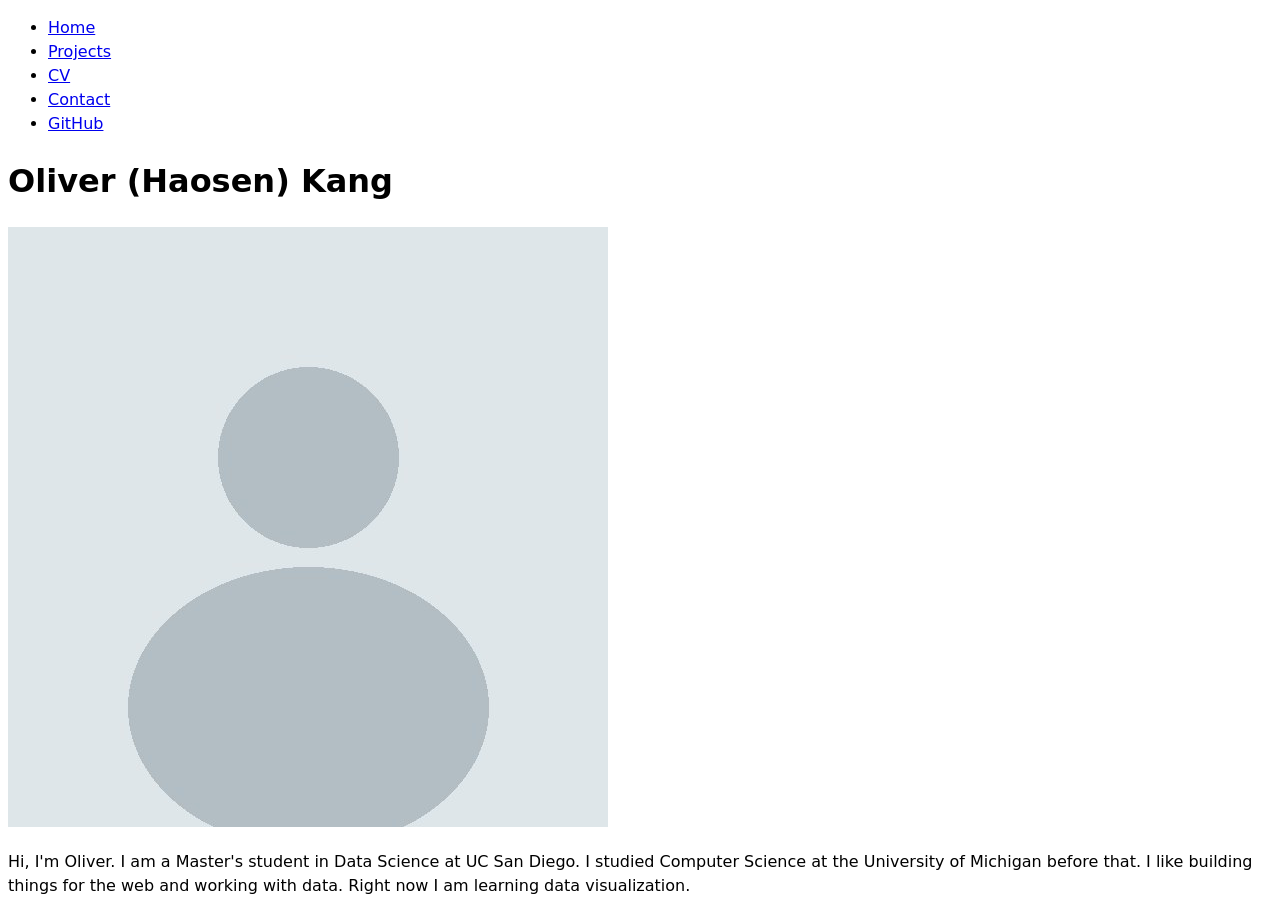
==== index.html @ 74714c7c "Add personal portfolio site (Lab 1)" ====
<!DOCTYPE html>
<html lang="en">
<head>
	<meta charset="UTF-8">
	<meta name="viewport" content="width=device-width, initial-scale=1.0">
	<title>Oliver Kang: Personal site and portfolio</title>
	<link rel="stylesheet" href="style.css">
</head>
<body>
	<nav>
		<ul>
			<li><a href=".">Home</a></li>
			<li><a href="projects/">Projects</a></li>
			<li><a href="cv/">CV</a></li>
			<li><a href="contact/">Contact</a></li>
			<li><a href="https://github.com/" target="_blank">GitHub</a></li>
		</ul>
	</nav>
	<h1>Oliver (Haosen) Kang</h1>
	<img src="images/photo.jpg" alt="A photo of Oliver Kang">
	<p>Hi, I'm Oliver. I am a Master's student in Data Science at UC San Diego.
		I studied Computer Science at the University of Michigan before that.
		I like building things for the web and working with data.
		Right now I am learning data visualization.
	</p>
</body>
</html>
---- style.css ----
body {
	/* Set line height to 1.5 times the font size
	   and use the OS’s UI font as the website font
	 */
	font: 100%/1.5 system-ui;
}
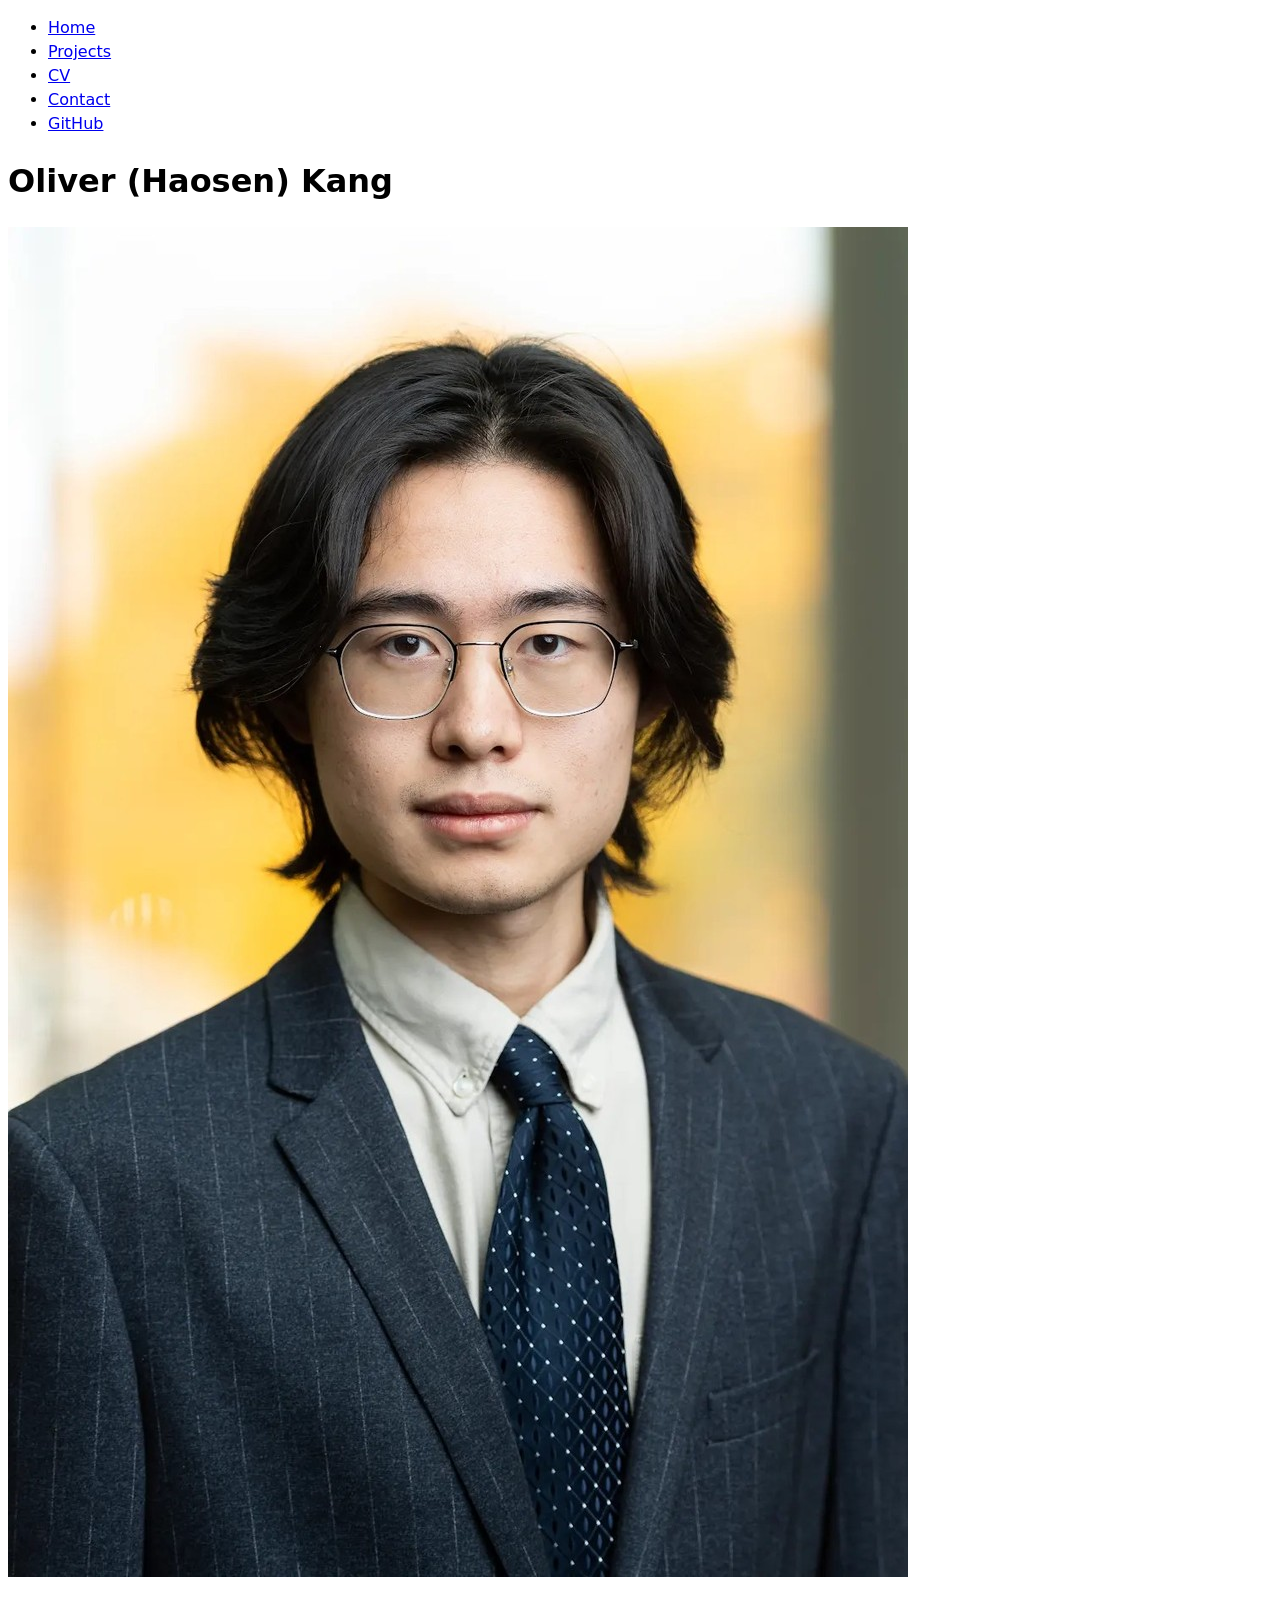
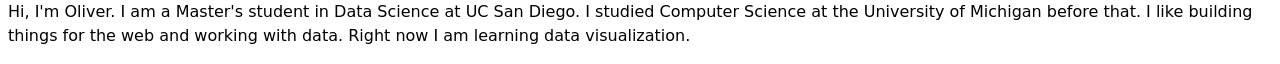
==== commit 6ee3426f: "Use real photo, set GitHub profile link to oliverka7594" ====
--- a/index.html
+++ b/index.html
@@ -13,7 +13,7 @@
 			<li><a href="projects/">Projects</a></li>
 			<li><a href="cv/">CV</a></li>
 			<li><a href="contact/">Contact</a></li>
-			<li><a href="https://github.com/" target="_blank">GitHub</a></li>
+			<li><a href="https://github.com/oliverka7594" target="_blank">GitHub</a></li>
 		</ul>
 	</nav>
 	<h1>Oliver (Haosen) Kang</h1>
